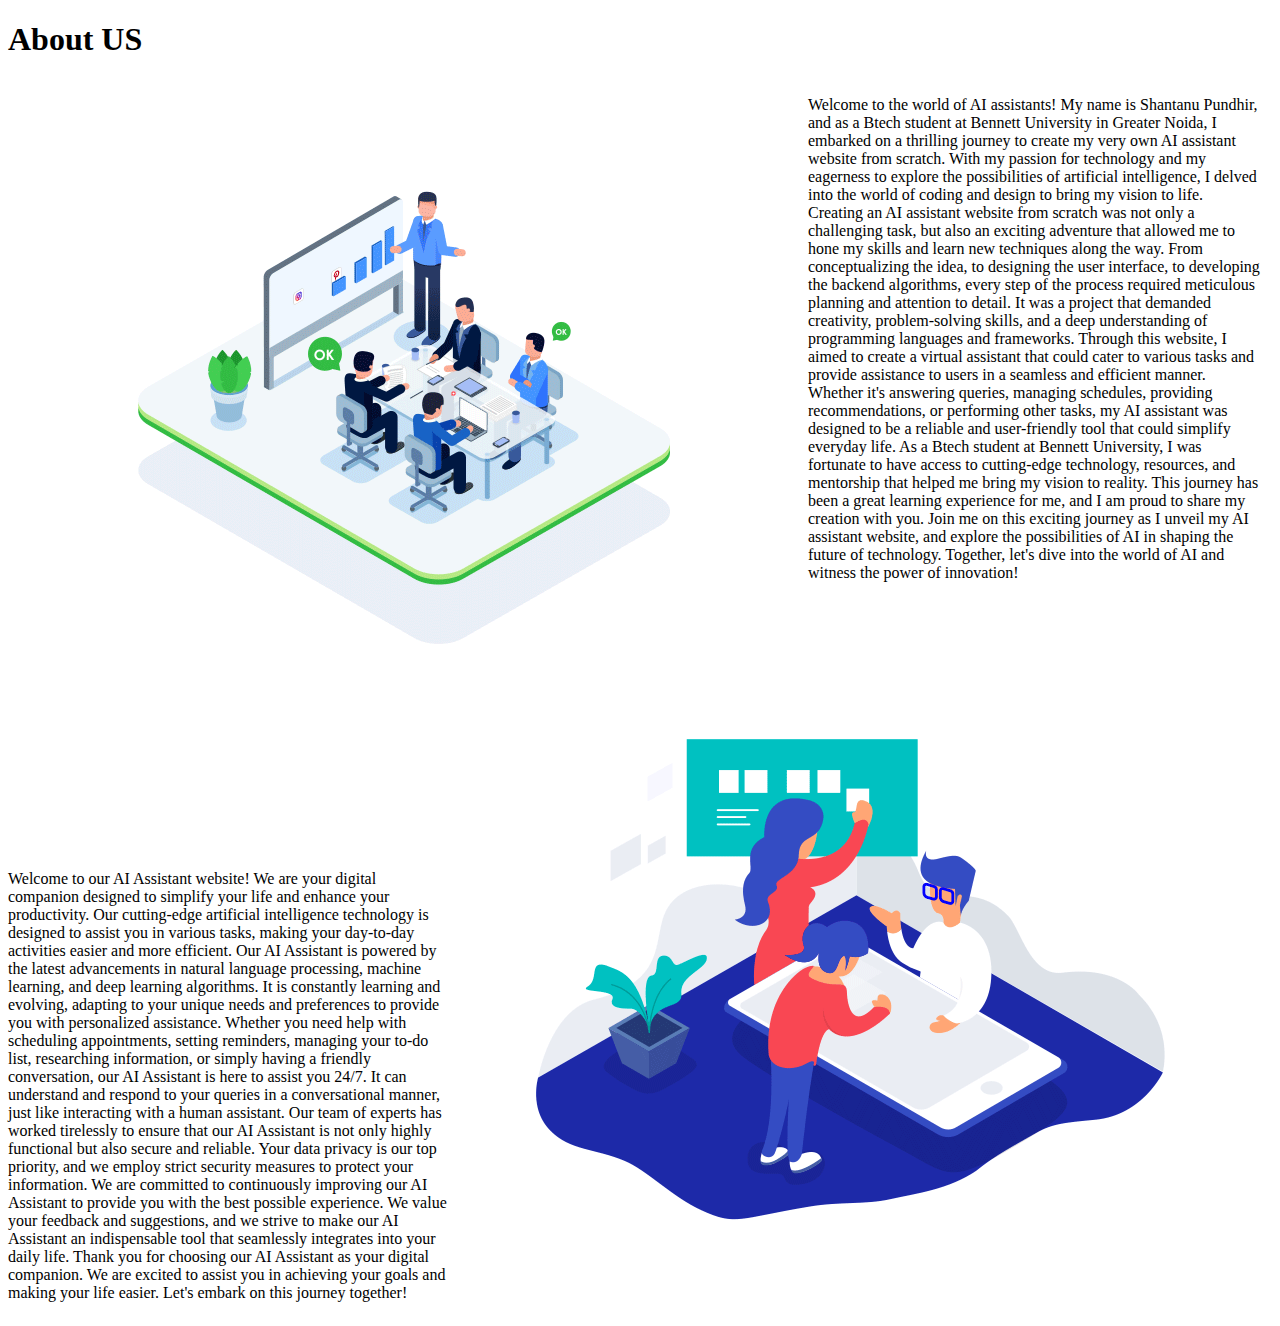
==== about.html @ 056ba897 "first commit" ====
<!DOCTYPE html>
<html lang="en">
<head>
    <meta charset="UTF-8">
    <meta http-equiv="X-UA-Compatible" content="IE=edge">
    <meta name="viewport" content="width=device-width, initial-scale=1.0">
    <title>About Us</title>
    <link rel="preconnect" href="https://fonts.googleapis.com">
    <link href="https://fonts.googleapis.com/css2?family=Delicious+Handrawn&display=swap" rel="stylesheet">
    <link rel="stylesheet" href="about_us.css">
<header>
    <h1>About US</h1>
</header>
</head>

<body>
    <div class="para">   
        <img src="about gif.gif" alt="" srcset="">
        <p>Welcome to the world of AI assistants! My name is Shantanu Pundhir, and as a Btech student at Bennett University in Greater Noida, I embarked on a thrilling journey to create my very own AI assistant website from scratch. With my passion for technology and my eagerness to explore the possibilities of artificial intelligence, I delved into the world of coding and design to bring my vision to life.

            Creating an AI assistant website from scratch was not only a challenging task, but also an exciting adventure that allowed me to hone my skills and learn new techniques along the way. From conceptualizing the idea, to designing the user interface, to developing the backend algorithms, every step of the process required meticulous planning and attention to detail. It was a project that demanded creativity, problem-solving skills, and a deep understanding of programming languages and frameworks.
            
            Through this website, I aimed to create a virtual assistant that could cater to various tasks and provide assistance to users in a seamless and efficient manner. Whether it's answering queries, managing schedules, providing recommendations, or performing other tasks, my AI assistant was designed to be a reliable and user-friendly tool that could simplify everyday life.
            
            As a Btech student at Bennett University, I was fortunate to have access to cutting-edge technology, resources, and mentorship that helped me bring my vision to reality. This journey has been a great learning experience for me, and I am proud to share my creation with you.
            
            Join me on this exciting journey as I unveil my AI assistant website, and explore the possibilities of AI in shaping the future of technology. Together, let's dive into the world of AI and witness the power of innovation!
            
            
            
            </p>
    </div>
    <div class="mahapara">
        <div>
            <img src="aboutus.gif" alt="">
        </div>
        
    </div>
    <div class="para2">
        <p>Welcome to our AI Assistant website! We are your digital companion designed to simplify your life and enhance your productivity. Our cutting-edge artificial intelligence technology is designed to assist you in various tasks, making your day-to-day activities easier and more efficient.

            Our AI Assistant is powered by the latest advancements in natural language processing, machine learning, and deep learning algorithms. It is constantly learning and evolving, adapting to your unique needs and preferences to provide you with personalized assistance.
            
            Whether you need help with scheduling appointments, setting reminders, managing your to-do list, researching information, or simply having a friendly conversation, our AI Assistant is here to assist you 24/7. It can understand and respond to your queries in a conversational manner, just like interacting with a human assistant.
            
            Our team of experts has worked tirelessly to ensure that our AI Assistant is not only highly functional but also secure and reliable. Your data privacy is our top priority, and we employ strict security measures to protect your information.
            
            We are committed to continuously improving our AI Assistant to provide you with the best possible experience. We value your feedback and suggestions, and we strive to make our AI Assistant an indispensable tool that seamlessly integrates into your daily life.
            
            Thank you for choosing our AI Assistant as your digital companion. We are excited to assist you in achieving your goals and making your life easier. Let's embark on this journey together!
            
            
            
            </p>

    </div>
       
</body>
</html>
---- about_us.css ----
body{
    font-family: 'Rubik Pixels', cursive;
    background-repeat: no-repeat;

}

.para{
    display: flex;
    border: 2px;
    margin-right: 12px;
}
.mahapara{
    box-sizing: border-box;
    display: inline-block;
    object-position: 50px 30px;
    background-repeat: no-repeat;
    background-size: cover;
    margin-top: 0px;
    padding-left: 0%;
    
    border: 2px;
    margin-left: 35%;
    padding-top: 0%;
    padding-bottom: 0%;
}
.poslef{
    margin-right: 50%;
}
.para2{
    box-sizing: border-box;
    display: inline-block;
    border: 2px ;
    margin-right: 65%;
    margin-top: -41%;
    font:bold;
}
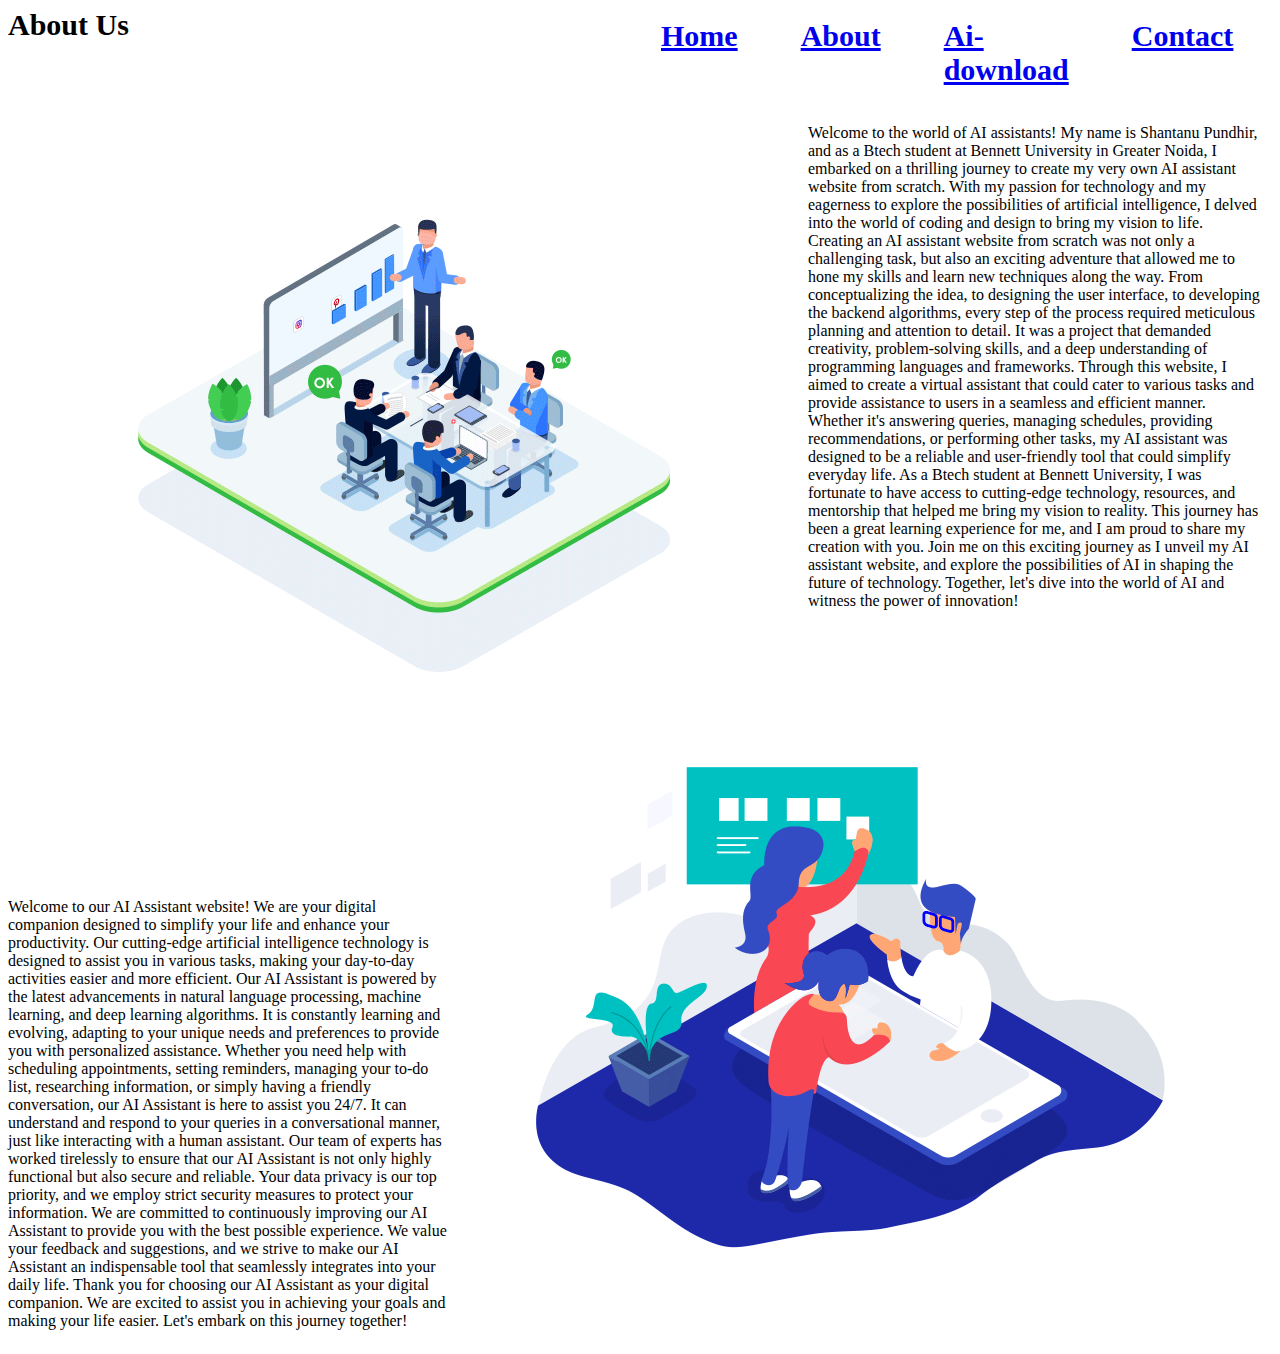
==== commit cefd75b6: "ok" ====
--- a/about.html
+++ b/about.html
@@ -9,7 +9,20 @@
     <link href="https://fonts.googleapis.com/css2?family=Delicious+Handrawn&display=swap" rel="stylesheet">
     <link rel="stylesheet" href="about_us.css">
 <header>
-    <h1>About US</h1>
+    <header>
+        <div class="heading"><b>About Us</b></div>
+        <nav class="container">
+            <div class="abc">
+                
+                <li id="dpt-1"><a class= "navbar" href="index.html" class="active">Home</a></li>
+                <li id="dpt-2"><a class= "navbar" href="about.html" class="active">About</a></li>
+                <li id="dpt-3"><a class= "navbar" href="New Microsoft Word Document.docx" download="New Microsoft Word Document.docx"  class="active">Ai-download</a></li>
+                <li id="dpt-4"><a class= "navbar" href="contactus.html" class="active">Contact</a></li>
+                
+            </div>
+    
+        </nav>
+    </header>
 </header>
 </head>
 
--- a/about_us.css
+++ b/about_us.css
@@ -33,4 +33,53 @@
     margin-right: 65%;
     margin-top: -41%;
     font:bold;
+}
+.container{
+    margin-left: 50%;
+    font-size: 30px;
+    display: inline-block;
+    display: flex;
+    font-style:unset ;
+    align-items: center;
+    color: rgb(22, 188, 177);
+    margin-top: -44px;
+    
+    
+
+} 
+.abc{
+    display: flex;
+    text-decoration: none;
+    list-style-type: none;
+    padding: 21px;
+    font-weight: bold;
+    color: rgb(15, 165, 155);
+    
+}
+
+#dpt-1{
+    padding-right: 63px;
+}
+#dpt-2{
+    padding-right: 63px;
+}
+#dpt-3{
+    padding-right: 63px;
+}
+#dpt-4{
+    padding-right: 33px;
+}
+
+.navbar:hover,
+.navbar:active {
+        text-decoration:overline underline;
+        color: rgb(219, 17, 17);
+        transition: transform 0.2s;
+        transform: translateY(-5px);
+}
+.heading{
+    box-sizing: border-box;
+    display: inline-block;
+    display: flex;
+    font-size: 30px;
 }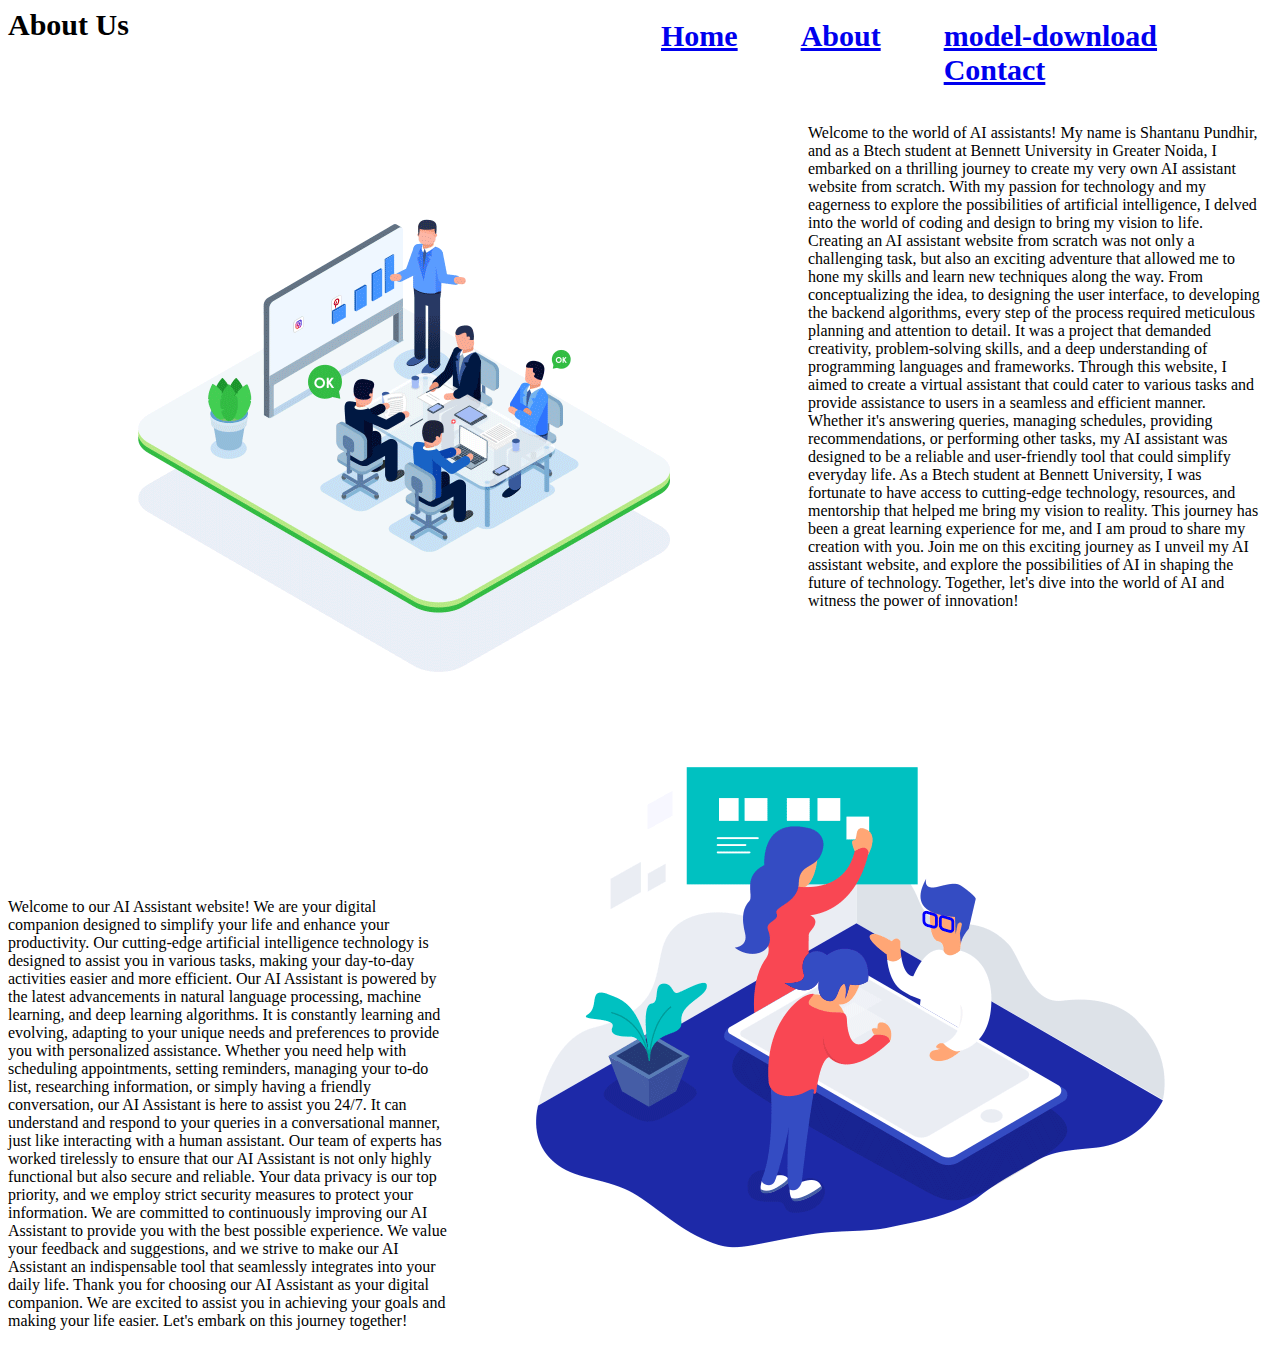
==== commit 6858214f: "ok" ====
--- a/about.html
+++ b/about.html
@@ -16,7 +16,8 @@
                 
                 <li id="dpt-1"><a class= "navbar" href="index.html" class="active">Home</a></li>
                 <li id="dpt-2"><a class= "navbar" href="about.html" class="active">About</a></li>
-                <li id="dpt-3"><a class= "navbar" href="New Microsoft Word Document.docx" download="New Microsoft Word Document.docx"  class="active">Ai-download</a></li>
+                <l1 id="dpt-3"><a class= "navbar" href="model.zip" download="model.zip
+                    "  class="active">model-download</a></li>
                 <li id="dpt-4"><a class= "navbar" href="contactus.html" class="active">Contact</a></li>
                 
             </div>
--- a/about_us.css
+++ b/about_us.css
@@ -1,15 +1,15 @@
-body{
+body {
     font-family: 'Rubik Pixels', cursive;
     background-repeat: no-repeat;
-
 }
 
-.para{
+.para {
     display: flex;
     border: 2px;
     margin-right: 12px;
 }
-.mahapara{
+
+.mahapara {
     box-sizing: border-box;
     display: inline-block;
     object-position: 50px 30px;
@@ -17,69 +17,88 @@
     background-size: cover;
     margin-top: 0px;
     padding-left: 0%;
-    
     border: 2px;
     margin-left: 35%;
     padding-top: 0%;
     padding-bottom: 0%;
 }
-.poslef{
+
+.poslef {
     margin-right: 50%;
 }
-.para2{
+
+.para2 {
     box-sizing: border-box;
     display: inline-block;
-    border: 2px ;
+    border: 2px;
     margin-right: 65%;
     margin-top: -41%;
-    font:bold;
+    font: bold;
 }
-.container{
+
+.container {
     margin-left: 50%;
     font-size: 30px;
     display: inline-block;
     display: flex;
-    font-style:unset ;
+    font-style: unset;
     align-items: center;
     color: rgb(22, 188, 177);
     margin-top: -44px;
-    
-    
+}
 
-} 
-.abc{
+.abc {
     display: flex;
     text-decoration: none;
     list-style-type: none;
     padding: 21px;
     font-weight: bold;
     color: rgb(15, 165, 155);
-    
 }
 
-#dpt-1{
+#dpt-1 {
     padding-right: 63px;
 }
-#dpt-2{
+
+#dpt-2 {
     padding-right: 63px;
 }
-#dpt-3{
+
+#dpt-3 {
     padding-right: 63px;
 }
-#dpt-4{
+
+#dpt-4 {
     padding-right: 33px;
 }
 
 .navbar:hover,
 .navbar:active {
-        text-decoration:overline underline;
-        color: rgb(219, 17, 17);
-        transition: transform 0.2s;
-        transform: translateY(-5px);
+    text-decoration: overline underline;
+    color: rgb(219, 17, 17);
+    transition: transform 0.2s;
+    transform: translateY(-5px);
 }
-.heading{
+
+.heading {
     box-sizing: border-box;
     display: inline-block;
     display: flex;
     font-size: 30px;
+}
+
+/* Responsive Adjustments */
+
+@media screen and (max-width: 768px) {
+    .mahapara {
+        margin-left: 10%;
+    }
+    .para2 {
+        margin-right: 10%;
+        margin-top: -41%;
+    }
+    .container {
+        margin-left: 10%;
+        font-size: 20px;
+    }
 }